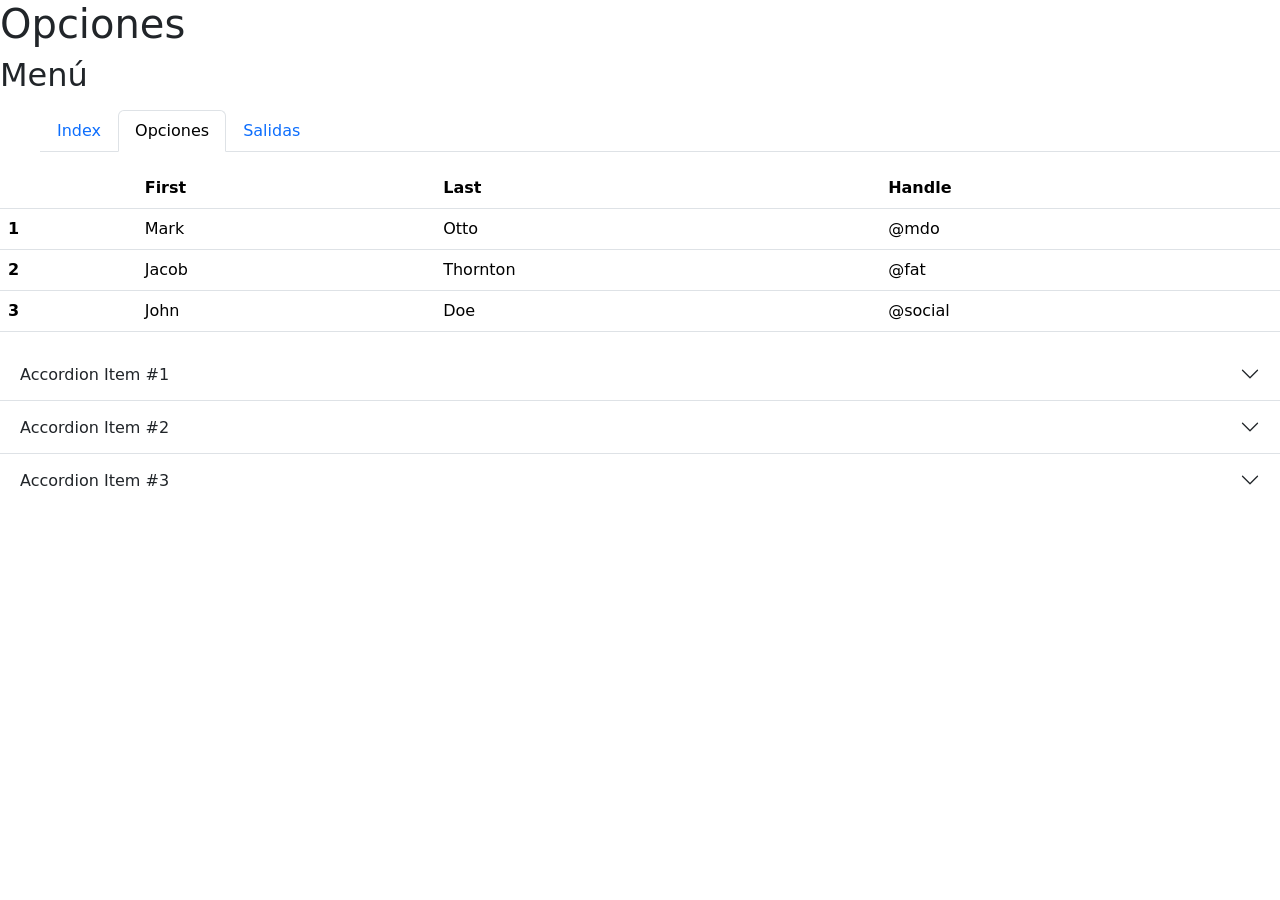
==== opciones.html @ 0b154e25 "Añadir fotos y acordeón añadí las fotos de las tarjetas y añadí el acordeon" ====
<!DOCTYPE html>
<html lang="es">
    <head>
        <meta charset="utf-8">
        <meta name="viewport" content="width=device-width, initial-scale=1">
        <title>Universidades</title>
        <link rel="stylesheet" href="AL CSS">
        <link href="https://cdn.jsdelivr.net/npm/bootstrap@5.3.8/dist/css/bootstrap.min.css" rel="stylesheet" integrity="sha384-sRIl4kxILFvY47J16cr9ZwB07vP4J8+LH7qKQnuqkuIAvNWLzeN8tE5YBujZqJLB" crossorigin="anonymous">
    </head>
    <body>
        <h1>Opciones</h1>
        <h2>Menú</h2>
        <menu clase="" class="">
            <ul class="nav nav-tabs">
                <li class="nav-item"><a class="nav-link" href="./index.html">Index</a></li>
                <li class="nav-item"><a class="nav-link active" href="./opciones.html">Opciones</a></li>
                <li class="nav-item"><a class="nav-link" href="./salidas.html">Salidas</a></li>
            </ul>
        </menu>
        <table class="table">
            <thead>
              <tr>
                <th scope="col"></th>
                <th scope="col">First</th>
                <th scope="col">Last</th>
                <th scope="col">Handle</th>
              </tr>
            </thead>
            <tbody>
              <tr>
                <th scope="row">1</th>
                <td>Mark</td>
                <td>Otto</td>
                <td>@mdo</td>
              </tr>
              <tr>
                <th scope="row">2</th>
                <td>Jacob</td>
                <td>Thornton</td>
                <td>@fat</td>
              </tr>
              <tr>
                <th scope="row">3</th>
                <td>John</td>
                <td>Doe</td>
                <td>@social</td>
              </tr>
            </tbody>
          </table>

          <div class="accordion accordion-flush" id="accordionFlushExample">
            <div class="accordion-item">
              <h2 class="accordion-header">
                <button class="accordion-button collapsed" type="button" data-bs-toggle="collapse" data-bs-target="#flush-collapseOne" aria-expanded="false" aria-controls="flush-collapseOne">
                  Accordion Item #1
                </button>
              </h2>
              <div id="flush-collapseOne" class="accordion-collapse collapse" data-bs-parent="#accordionFlushExample">
                <div class="accordion-body">Placeholder content for this accordion, which is intended to demonstrate the <code>.accordion-flush</code> class. This is the first item’s accordion body.</div>
              </div>
            </div>
            <div class="accordion-item">
              <h2 class="accordion-header">
                <button class="accordion-button collapsed" type="button" data-bs-toggle="collapse" data-bs-target="#flush-collapseTwo" aria-expanded="false" aria-controls="flush-collapseTwo">
                  Accordion Item #2
                </button>
              </h2>
              <div id="flush-collapseTwo" class="accordion-collapse collapse" data-bs-parent="#accordionFlushExample">
                <div class="accordion-body">Placeholder content for this accordion, which is intended to demonstrate the <code>.accordion-flush</code> class. This is the second item’s accordion body. Let’s imagine this being filled with some actual content.</div>
              </div>
            </div>
            <div class="accordion-item">
              <h2 class="accordion-header">
                <button class="accordion-button collapsed" type="button" data-bs-toggle="collapse" data-bs-target="#flush-collapseThree" aria-expanded="false" aria-controls="flush-collapseThree">
                  Accordion Item #3
                </button>
              </h2>
              <div id="flush-collapseThree" class="accordion-collapse collapse" data-bs-parent="#accordionFlushExample">
                <div class="accordion-body">Placeholder content for this accordion, which is intended to demonstrate the <code>.accordion-flush</code> class. This is the third item’s accordion body. Nothing more exciting happening here in terms of content, but just filling up the space to make it look, at least at first glance, a bit more representative of how this would look in a real-world application.</div>
              </div>
            </div>
          </div>


        <script src="https://cdn.jsdelivr.net/npm/bootstrap@5.3.8/dist/js/bootstrap.bundle.min.js" integrity="sha384-FKyoEForCGlyvwx9Hj09JcYn3nv7wiPVlz7YYwJrWVcXK/BmnVDxM+D2scQbITxI" crossorigin="anonymous"></script>
    </body>


</html>
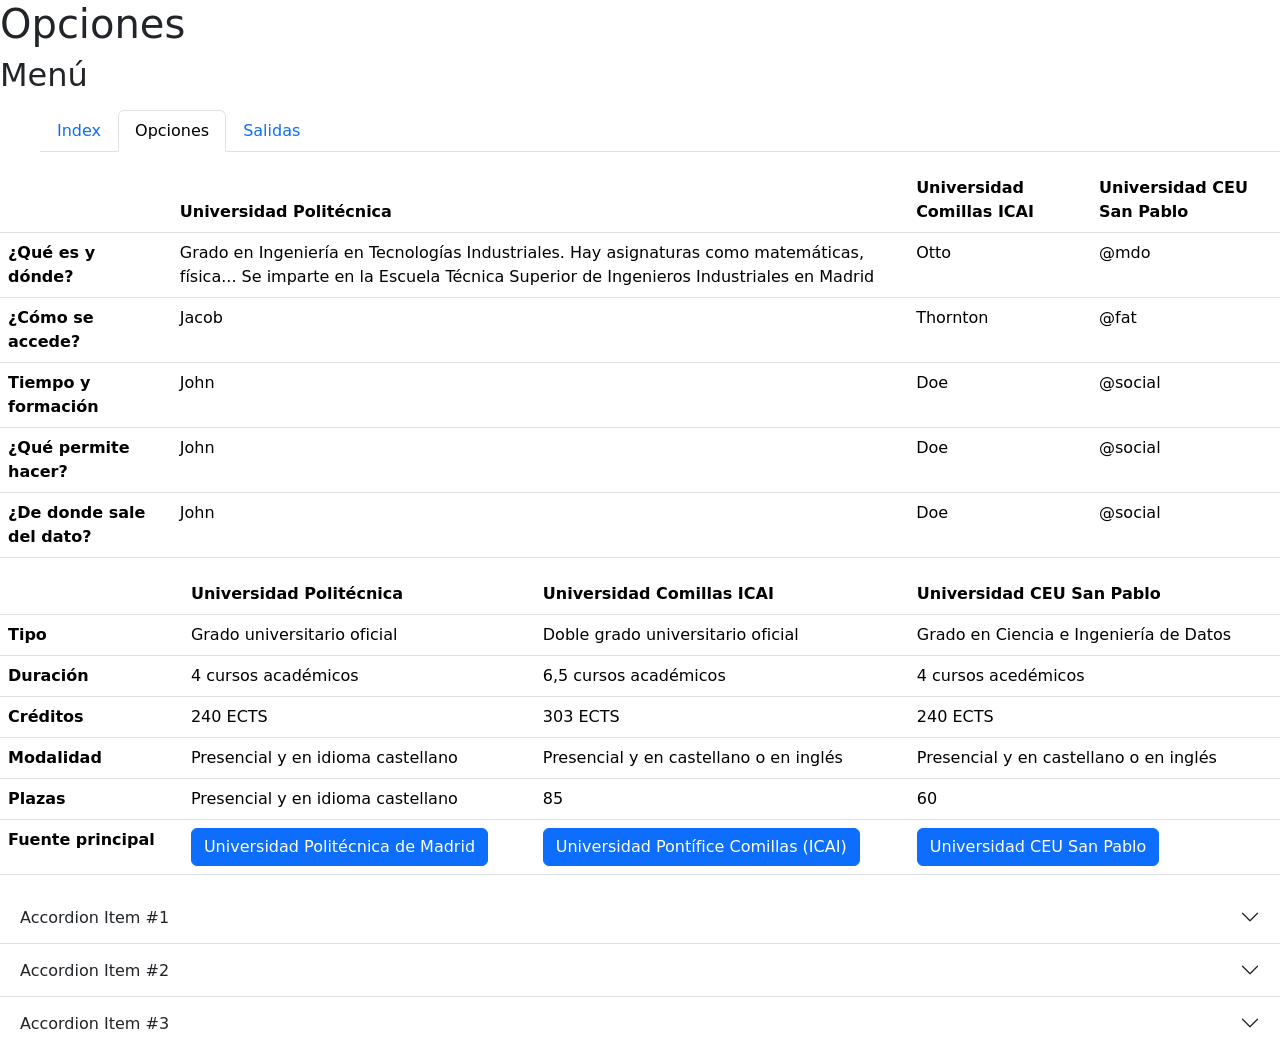
==== commit 9f6b4c20: "Empezar a rellenar la tabla en la página de opciones Añadí información en la tabla." ====
--- a/opciones.html
+++ b/opciones.html
@@ -21,29 +21,90 @@
             <thead>
               <tr>
                 <th scope="col"></th>
-                <th scope="col">First</th>
-                <th scope="col">Last</th>
-                <th scope="col">Handle</th>
+                <th scope="col">Universidad Politécnica</th>
+                <th scope="col">Universidad Comillas ICAI</th>
+                <th scope="col">Universidad CEU San Pablo</th>
               </tr>
             </thead>
             <tbody>
               <tr>
-                <th scope="row">1</th>
-                <td>Mark</td>
+                <th scope="row">¿Qué es y dónde?</th>
+                <td>Grado en Ingeniería en Tecnologías Industriales. Hay asignaturas como matemáticas, física... Se imparte en la Escuela Técnica Superior de Ingenieros Industriales en Madrid</td>
                 <td>Otto</td>
                 <td>@mdo</td>
               </tr>
               <tr>
-                <th scope="row">2</th>
+                <th scope="row">¿Cómo se accede?</th>
                 <td>Jacob</td>
                 <td>Thornton</td>
                 <td>@fat</td>
               </tr>
               <tr>
-                <th scope="row">3</th>
+                <th scope="row">Tiempo y formación</th>
                 <td>John</td>
                 <td>Doe</td>
                 <td>@social</td>
+              </tr>
+              <tr>
+                <th scope="row">¿Qué permite hacer?</th>
+                <td>John</td>
+                <td>Doe</td>
+                <td>@social</td>
+              </tr>
+              <tr>
+                <th scope="row">¿De donde sale del dato?</th>
+                <td>John</td>
+                <td>Doe</td>
+                <td>@social</td>
+              </tr>
+            </tbody>
+          </table>
+
+          <table class="table">
+            <thead>
+              <tr>
+                <th scope="col"></th>
+                <th scope="col">Universidad Politécnica</th>
+                <th scope="col">Universidad Comillas ICAI</th>
+                <th scope="col">Universidad CEU San Pablo</th>
+              </tr>
+            </thead>
+            <tbody>
+              <tr>
+                <th scope="row">Tipo</th>
+                <td>Grado universitario oficial</td>
+                <td>Doble grado universitario oficial</td>
+                <td>Grado en Ciencia e Ingeniería de Datos</td>
+              </tr>
+              <tr>
+                <th scope="row">Duración</th>
+                <td>4 cursos académicos</td>
+                <td>6,5 cursos académicos</td>
+                <td>4 cursos acedémicos</td>
+              </tr>
+              <tr>
+                <th scope="row">Créditos</th>
+                <td>240 ECTS</td>
+                <td>303 ECTS</td>
+                <td>240 ECTS</td>
+              </tr>
+              <tr>
+                <th scope="row">Modalidad</th>
+                <td>Presencial y en idioma castellano</td>
+                <td>Presencial y en castellano o en inglés</td>
+                <td>Presencial y en castellano o en inglés</td>
+              </tr>
+              <tr>
+                <th scope="row">Plazas</th>
+                <td>Presencial y en idioma castellano</td>
+                <td>85</td>
+                <td>60</td>
+              </tr>
+              <tr>
+                <th scope="row">Fuente principal</th>
+                <td><a href="https://www.upm.es/" class="btn btn-primary">Universidad Politécnica de Madrid</a></td>
+                <td><a href="https://www.comillas.edu/icai/" class="btn btn-primary">Universidad Pontífice Comillas (ICAI)</a></td>
+                <td> <a href="https://www.uspceu.com/" class="btn btn-primary">Universidad CEU San Pablo</a></td>
               </tr>
             </tbody>
           </table>
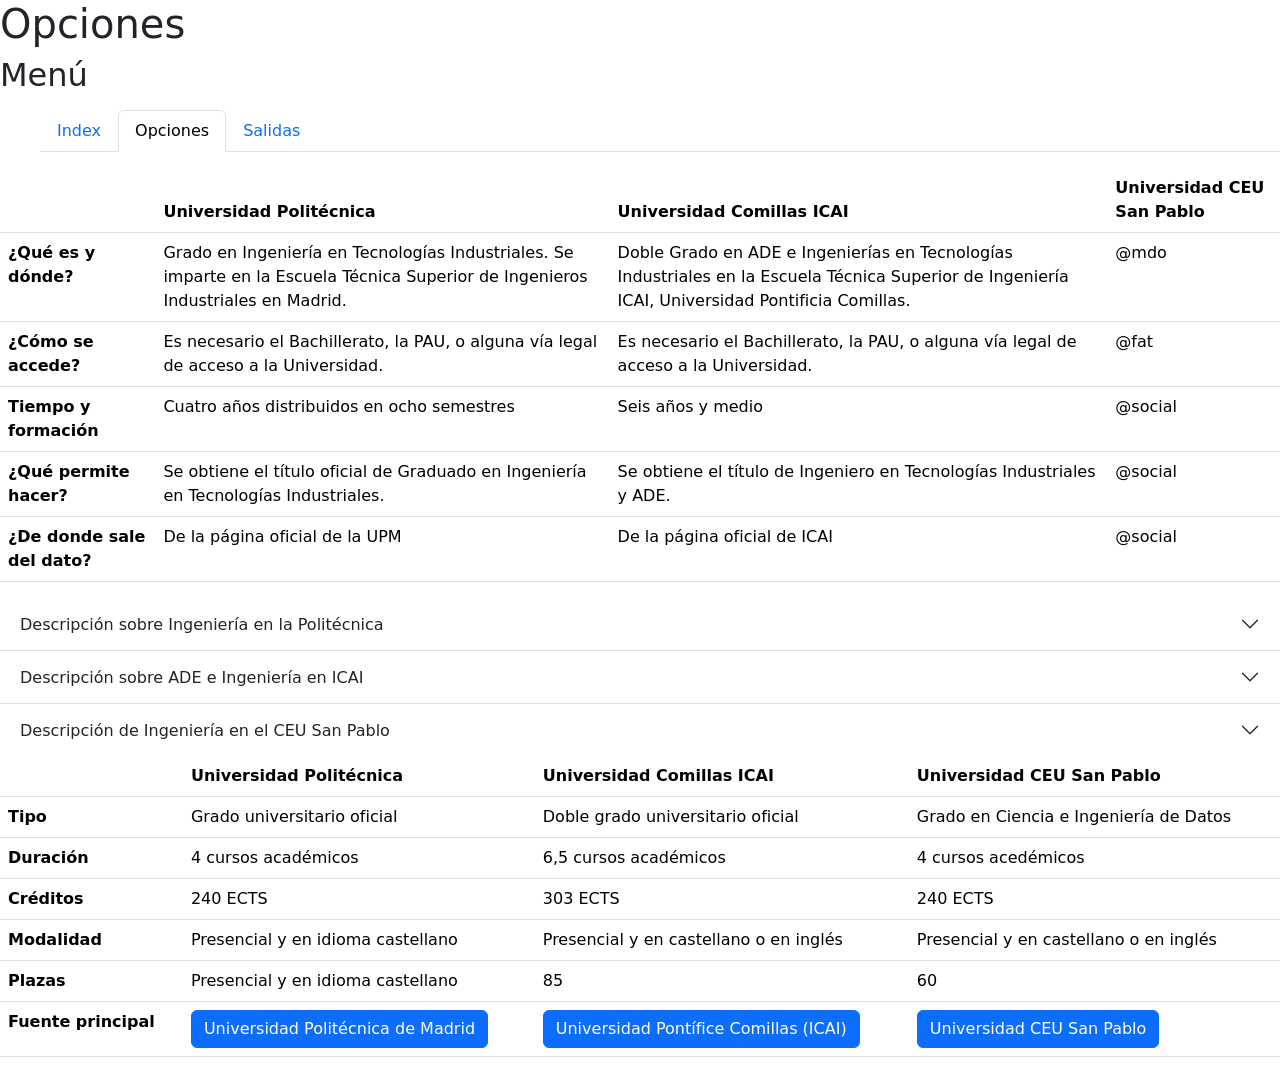
==== commit f46133b9: "Añadir información y modificar los acordeones y las tablas" ====
--- a/opciones.html
+++ b/opciones.html
@@ -29,32 +29,32 @@
             <tbody>
               <tr>
                 <th scope="row">¿Qué es y dónde?</th>
-                <td>Grado en Ingeniería en Tecnologías Industriales. Hay asignaturas como matemáticas, física... Se imparte en la Escuela Técnica Superior de Ingenieros Industriales en Madrid</td>
-                <td>Otto</td>
+                <td>Grado en Ingeniería en Tecnologías Industriales. Se imparte en la Escuela Técnica Superior de Ingenieros Industriales en Madrid. </td>
+                <td>Doble Grado en ADE e Ingenierías en Tecnologías Industriales en la Escuela Técnica Superior de Ingeniería ICAI, Universidad Pontificia Comillas.</td>
                 <td>@mdo</td>
               </tr>
               <tr>
                 <th scope="row">¿Cómo se accede?</th>
-                <td>Jacob</td>
-                <td>Thornton</td>
+                <td>Es necesario el Bachillerato, la PAU, o alguna vía legal de acceso a la Universidad.</td>
+                <td>Es necesario el Bachillerato, la PAU, o alguna vía legal de acceso a la Universidad.</td>
                 <td>@fat</td>
               </tr>
               <tr>
                 <th scope="row">Tiempo y formación</th>
-                <td>John</td>
-                <td>Doe</td>
+                <td>Cuatro años distribuidos en ocho semestres</td>
+                <td>Seis años y medio</td>
                 <td>@social</td>
               </tr>
               <tr>
                 <th scope="row">¿Qué permite hacer?</th>
-                <td>John</td>
-                <td>Doe</td>
+                <td>Se obtiene el título oficial de Graduado en Ingeniería en Tecnologías Industriales.</td>
+                <td>Se obtiene el título de Ingeniero en Tecnologías Industriales y ADE.</td>
                 <td>@social</td>
               </tr>
               <tr>
                 <th scope="row">¿De donde sale del dato?</th>
-                <td>John</td>
-                <td>Doe</td>
+                <td>De la página oficial de la UPM</td>
+                <td>De la página oficial de ICAI</td>
                 <td>@social</td>
               </tr>
             </tbody>
@@ -106,14 +106,12 @@
                 <td><a href="https://www.comillas.edu/icai/" class="btn btn-primary">Universidad Pontífice Comillas (ICAI)</a></td>
                 <td> <a href="https://www.uspceu.com/" class="btn btn-primary">Universidad CEU San Pablo</a></td>
               </tr>
-            </tbody>
-          </table>
-
+                   
           <div class="accordion accordion-flush" id="accordionFlushExample">
             <div class="accordion-item">
               <h2 class="accordion-header">
                 <button class="accordion-button collapsed" type="button" data-bs-toggle="collapse" data-bs-target="#flush-collapseOne" aria-expanded="false" aria-controls="flush-collapseOne">
-                  Accordion Item #1
+                  Descripción sobre Ingeniería en la Politécnica
                 </button>
               </h2>
               <div id="flush-collapseOne" class="accordion-collapse collapse" data-bs-parent="#accordionFlushExample">
@@ -123,7 +121,7 @@
             <div class="accordion-item">
               <h2 class="accordion-header">
                 <button class="accordion-button collapsed" type="button" data-bs-toggle="collapse" data-bs-target="#flush-collapseTwo" aria-expanded="false" aria-controls="flush-collapseTwo">
-                  Accordion Item #2
+                  Descripción sobre ADE e Ingeniería en ICAI
                 </button>
               </h2>
               <div id="flush-collapseTwo" class="accordion-collapse collapse" data-bs-parent="#accordionFlushExample">
@@ -133,7 +131,7 @@
             <div class="accordion-item">
               <h2 class="accordion-header">
                 <button class="accordion-button collapsed" type="button" data-bs-toggle="collapse" data-bs-target="#flush-collapseThree" aria-expanded="false" aria-controls="flush-collapseThree">
-                  Accordion Item #3
+                  Descripción de Ingeniería en el CEU San Pablo
                 </button>
               </h2>
               <div id="flush-collapseThree" class="accordion-collapse collapse" data-bs-parent="#accordionFlushExample">
@@ -143,6 +141,7 @@
           </div>
 
 
+
         <script src="https://cdn.jsdelivr.net/npm/bootstrap@5.3.8/dist/js/bootstrap.bundle.min.js" integrity="sha384-FKyoEForCGlyvwx9Hj09JcYn3nv7wiPVlz7YYwJrWVcXK/BmnVDxM+D2scQbITxI" crossorigin="anonymous"></script>
     </body>
 
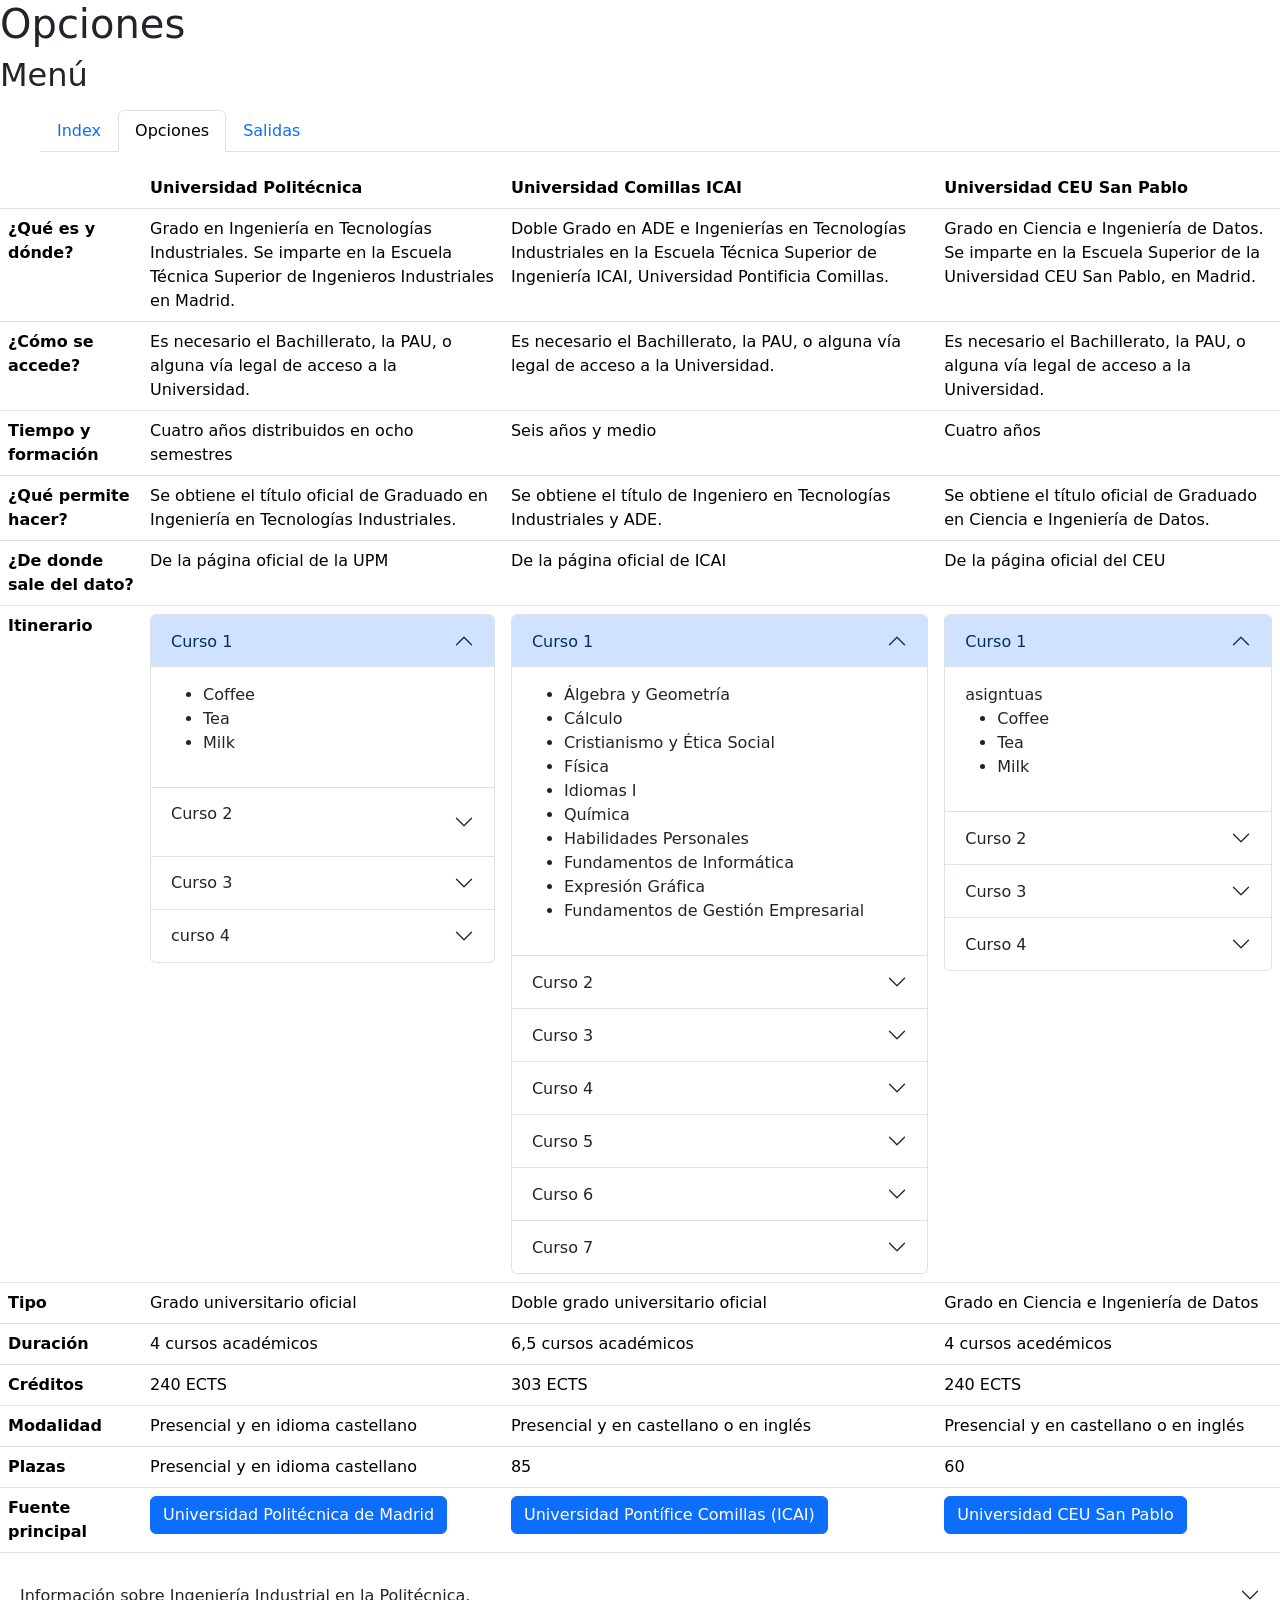
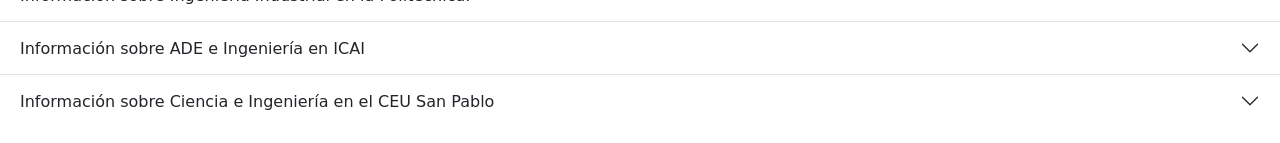
==== commit bf34fb21: "tabla, itinerario, salidas puse todos los elementos de la tabla, además puse los acordeones en las c" ====
--- a/opciones.html
+++ b/opciones.html
@@ -31,45 +31,323 @@
                 <th scope="row">¿Qué es y dónde?</th>
                 <td>Grado en Ingeniería en Tecnologías Industriales. Se imparte en la Escuela Técnica Superior de Ingenieros Industriales en Madrid. </td>
                 <td>Doble Grado en ADE e Ingenierías en Tecnologías Industriales en la Escuela Técnica Superior de Ingeniería ICAI, Universidad Pontificia Comillas.</td>
-                <td>@mdo</td>
+                <td>Grado en Ciencia e Ingeniería de Datos. Se imparte en la Escuela Superior de la Universidad CEU San Pablo, en Madrid.</td>
               </tr>
               <tr>
                 <th scope="row">¿Cómo se accede?</th>
                 <td>Es necesario el Bachillerato, la PAU, o alguna vía legal de acceso a la Universidad.</td>
                 <td>Es necesario el Bachillerato, la PAU, o alguna vía legal de acceso a la Universidad.</td>
-                <td>@fat</td>
+                <td>Es necesario el Bachillerato, la PAU, o alguna vía legal de acceso a la Universidad.</td>
               </tr>
               <tr>
                 <th scope="row">Tiempo y formación</th>
                 <td>Cuatro años distribuidos en ocho semestres</td>
                 <td>Seis años y medio</td>
-                <td>@social</td>
+                <td>Cuatro años</td>
               </tr>
               <tr>
                 <th scope="row">¿Qué permite hacer?</th>
                 <td>Se obtiene el título oficial de Graduado en Ingeniería en Tecnologías Industriales.</td>
                 <td>Se obtiene el título de Ingeniero en Tecnologías Industriales y ADE.</td>
-                <td>@social</td>
+                <td>Se obtiene el título oficial de Graduado en Ciencia e Ingeniería de Datos.</td>
               </tr>
               <tr>
                 <th scope="row">¿De donde sale del dato?</th>
                 <td>De la página oficial de la UPM</td>
                 <td>De la página oficial de ICAI</td>
-                <td>@social</td>
-              </tr>
-            </tbody>
-          </table>
-
-          <table class="table">
-            <thead>
-              <tr>
-                <th scope="col"></th>
-                <th scope="col">Universidad Politécnica</th>
-                <th scope="col">Universidad Comillas ICAI</th>
-                <th scope="col">Universidad CEU San Pablo</th>
-              </tr>
-            </thead>
-            <tbody>
+                <td>De la página oficial del CEU</td>
+              </tr>
+              <tr>
+                <th scope="row">Itinerario</th>
+                <td><div class="accordion" id="accordionExample">
+                  <div class="accordion-item">
+                    <h2 class="accordion-header">
+                      <button class="accordion-button" type="button" data-bs-toggle="collapse" data-bs-target="#collapseOne" aria-expanded="true" aria-controls="collapseOne">
+                        Curso 1
+                      </button>
+                    </h2>
+                    <div id="collapseOne" class="accordion-collapse collapse show" data-bs-parent="#accordionExample">
+                      <div class="accordion-body">
+                        <ul>
+                          <li>Coffee</li>
+                          <li>Tea</li>
+                          <li>Milk</li>
+                        </ul>
+                      </div>
+                    </div>
+                  </div>
+                  <div class="accordion-item">
+                    <h2 class="accordion-header">
+                      <button class="accordion-button collapsed" type="button" data-bs-toggle="collapse" data-bs-target="#collapseTwo" aria-expanded="false" aria-controls="collapseTwo">
+                       <p>Curso 2</p>
+                      </button>
+                    </h2>
+                    <div id="collapseTwo" class="accordion-collapse collapse" data-bs-parent="#accordionExample">
+                      <div class="accordion-body">
+                        <ul>
+                          <li>Coffee</li>
+                          <li>Tea</li>
+                          <li>Milk</li>
+                        </ul>  
+                      </div>
+                    </div>
+                  </div>
+                  <div class="accordion-item">
+                    <h2 class="accordion-header">
+                      <button class="accordion-button collapsed" type="button" data-bs-toggle="collapse" data-bs-target="#collapseThree" aria-expanded="false" aria-controls="collapseThree">
+                        Curso 3
+                      </button>
+                    </h2>
+                    <div id="collapseThree" class="accordion-collapse collapse" data-bs-parent="#accordionExample">
+                      <div class="accordion-body">
+                        <ul>
+                          <li>Coffee</li>
+                          <li>Tea</li>
+                          <li>Milk</li>
+                        </ul>  
+                      </div>
+                    </div>
+                  </div>
+                  <div class="accordion-item">
+                    <h2 class="accordion-header">
+                      <button class="accordion-button collapsed" type="button" data-bs-toggle="collapse" data-bs-target="#collapseThree" aria-expanded="false" aria-controls="collapseThree">
+                        curso 4
+                      </button>
+                    </h2>
+                    <div id="collapseThree" class="accordion-collapse collapse" data-bs-parent="#accordionExample">
+                      <div class="accordion-body">
+                        <ul>
+                          <li>Coffee</li>
+                          <li>Tea</li>
+                          <li>Milk</li>
+                        </ul>  
+                      </div>
+                    </div>
+                  </div>
+                </div>
+              </td>
+                <td><div class="accordion" id="accordionExample">
+                  <div class="accordion-item">
+                    <h2 class="accordion-header">
+                      <button class="accordion-button" type="button" data-bs-toggle="collapse" data-bs-target="#collapseOne" aria-expanded="true" aria-controls="collapseOne">
+                        Curso 1
+                      </button>
+                    </h2>
+                    <div id="collapseOne" class="accordion-collapse collapse show" data-bs-parent="#accordionExample">
+                      <div class="accordion-body">
+                        <ul>
+                          <li>Álgebra y Geometría</li>
+                          <li>Cálculo</li>
+                          <li>Cristianismo y Ética Social</li>
+                          <li>Física</li>
+                          <li>Idiomas I</li>
+                          <li>Química</li>
+                          <li>Habilidades Personales</li>
+                          <li>Fundamentos de Informática</li>
+                          <li>Expresión Gráfica</li>
+                          <li>Fundamentos de Gestión Empresarial</li>
+                        </ul> 
+                      </div>
+                    </div>
+                  </div>
+                  <div class="accordion-item">
+                    <h2 class="accordion-header">
+                      <button class="accordion-button collapsed" type="button" data-bs-toggle="collapse" data-bs-target="#collapseTwo" aria-expanded="false" aria-controls="collapseTwo">
+                        Curso 2
+                      </button>
+                    </h2>
+                    <div id="collapseTwo" class="accordion-collapse collapse" data-bs-parent="#accordionExample">
+                      <div class="accordion-body">
+                        <ul>
+                          <li>Electrotécnica</li>
+                          <li>Idiomas II</li>
+                          <li>Mecánica</li>
+                          <li>Ingeniería y Comunicación</li>
+                          <li>Ciencia de Materiales</li>
+                          <li>Ecuaciones Diferenciales</li>
+                          <li>Marco jurídico de la Empresa</li>
+                          <li>Termodinámica</li>
+                          <li>Análisis de Datos y Visualización</li>
+                          <li>Campos electromagnéticos</li>
+                          <li>Electrónica</li>
+                          <li>Mecánica de Fluidos</li>
+                        </ul>
+                      </div>
+                    </div>
+                  </div>
+                  <div class="accordion-item">
+                    <h2 class="accordion-header">
+                      <button class="accordion-button collapsed" type="button" data-bs-toggle="collapse" data-bs-target="#collapseThree" aria-expanded="false" aria-controls="collapseThree">
+                        Curso 3
+                      </button>
+                    </h2>
+                    <div id="collapseThree" class="accordion-collapse collapse" data-bs-parent="#accordionExample">
+                      <div class="accordion-body">
+                        <ul>
+                          <li>Coffee</li>
+                          <li>Tea</li>
+                          <li>Milk</li>
+                          <li>Álgebra y Geometría</li>
+                          <li>Tea</li>
+                          <li>Milk</li>
+                          <li>Álgebra y Geometría</li>
+                          <li>Tea</li>
+                          <li>Milk</li>
+                          <li>Álgebra y Geometría</li>
+                          <li>Tea</li>
+                          <li>Milk</li>
+                          <li>Álgebra y Geometría</li>
+                          <li>Tea</li>
+                        </ul>  
+                      </div>
+                    </div>
+                  </div>
+                  <div class="accordion-item">
+                    <h2 class="accordion-header">
+                      <button class="accordion-button collapsed" type="button" data-bs-toggle="collapse" data-bs-target="#collapseThree" aria-expanded="false" aria-controls="collapseThree">
+                        Curso 4
+                      </button>
+                    </h2>
+                    <div id="collapseThree" class="accordion-collapse collapse" data-bs-parent="#accordionExample">
+                      <div class="accordion-body">
+                        <ul>
+                          <li>Coffee</li>
+                          <li>Tea</li>
+                          <li>Milk</li>
+                          <li>Álgebra y Geometría</li>
+                          <li>Tea</li>
+                          <li>Milk</li>
+                          <li>Álgebra y Geometría</li>
+                          <li>Tea</li>
+                          <li>Milk</li>
+                          <li>Álgebra y Geometría</li>
+                          <li>Tea</li>
+                          <li>Milk</li>
+                          <li>Álgebra y Geometría</li>
+                          <li>Tea</li>
+                          <li>Milk</li>
+                          <li>Álgebra y Geometría</li>
+                        </ul>
+                       </div>
+                    </div>
+                  </div>
+                  <div class="accordion-item">
+                    <h2 class="accordion-header">
+                      <button class="accordion-button collapsed" type="button" data-bs-toggle="collapse" data-bs-target="#collapseThree" aria-expanded="false" aria-controls="collapseThree">
+                        Curso 5
+                      </button>
+                    </h2>
+                    <div id="collapseThree" class="accordion-collapse collapse" data-bs-parent="#accordionExample">
+                      <div class="accordion-body">
+                        <ul>
+                          <li>Coffee</li>
+                          <li>Tea</li>
+                          <li>Milk</li>
+                        </ul>  
+                      </div>
+                    </div>
+                  </div>
+                  <div class="accordion-item">
+                    <h2 class="accordion-header">
+                      <button class="accordion-button collapsed" type="button" data-bs-toggle="collapse" data-bs-target="#collapseThree" aria-expanded="false" aria-controls="collapseThree">
+                        Curso 6
+                      </button>
+                    </h2>
+                    <div id="collapseThree" class="accordion-collapse collapse" data-bs-parent="#accordionExample">
+                      <div class="accordion-body">
+                        <ul>
+                          <li>Coffee</li>
+                          <li>Tea</li>
+                          <li>Milk</li>
+                        </ul>  
+                      </div>
+                    </div>
+                  </div>
+                  <div class="accordion-item">
+                    <h2 class="accordion-header">
+                      <button class="accordion-button collapsed" type="button" data-bs-toggle="collapse" data-bs-target="#collapseThree" aria-expanded="false" aria-controls="collapseThree">
+                        Curso 7
+                      </button>
+                    </h2>
+                    <div id="collapseThree" class="accordion-collapse collapse" data-bs-parent="#accordionExample">
+                      <div class="accordion-body">
+                        <ul>
+                          <li>Coffee</li>
+                          <li>Tea</li>
+                          <li>Milk</li>
+                        </ul>  
+                      </div>
+                    </div>
+                  </div>
+                </div>
+              </td>
+                <td><div class="accordion" id="accordionExample">
+                  <div class="accordion-item">
+                    <h2 class="accordion-header">
+                      <button class="accordion-button" type="button" data-bs-toggle="collapse" data-bs-target="#collapseOne" aria-expanded="true" aria-controls="collapseOne">
+                        Curso 1
+                      </button>
+                    </h2>
+                    <div id="collapseOne" class="accordion-collapse collapse show" data-bs-parent="#accordionExample">
+                      <div class="accordion-body">
+                      asigntuas<ul>
+                        <li>Coffee</li>
+                        <li>Tea</li>
+                        <li>Milk</li>
+                      </ul>  
+                      </div>
+                    </div>
+                  </div>
+                  <div class="accordion-item">
+                    <h2 class="accordion-header">
+                      <button class="accordion-button collapsed" type="button" data-bs-toggle="collapse" data-bs-target="#collapseTwo" aria-expanded="false" aria-controls="collapseTwo">
+                       Curso 2
+                      </button>
+                    </h2>
+                    <div id="collapseTwo" class="accordion-collapse collapse" data-bs-parent="#accordionExample">
+                      <div class="accordion-body">
+                        <ul>
+                          <li>Coffee</li>
+                          <li>Tea</li>
+                          <li>Milk</li>
+                        </ul>
+                      </div>
+                    </div>
+                  </div>
+                  <div class="accordion-item">
+                    <h2 class="accordion-header">
+                      <button class="accordion-button collapsed" type="button" data-bs-toggle="collapse" data-bs-target="#collapseThree" aria-expanded="false" aria-controls="collapseThree">
+                       Curso 3
+                      </button>
+                    </h2>
+                    <div id="collapseThree" class="accordion-collapse collapse" data-bs-parent="#accordionExample">
+                      <div class="accordion-body">
+                        <ul>
+                          <li>Coffee</li>
+                          <li>Tea</li>
+                          <li>Milk</li>
+                        </ul> 
+                      </div>
+                    </div>
+                  </div>
+                  <div class="accordion-item">
+                    <h2 class="accordion-header">
+                      <button class="accordion-button collapsed" type="button" data-bs-toggle="collapse" data-bs-target="#collapseThree" aria-expanded="false" aria-controls="collapseThree">
+                        Curso 4
+                      </button>
+                    </h2>
+                    <div id="collapseThree" class="accordion-collapse collapse" data-bs-parent="#accordionExample">
+                      <div class="accordion-body">
+                        <ul>
+                          <li>Coffee</li>
+                          <li>Tea</li>
+                          <li>Milk</li>
+                        </ul> 
+                      </div>
+                    </div>
+                  </div>
+              </td>
+              </tr>
               <tr>
                 <th scope="row">Tipo</th>
                 <td>Grado universitario oficial</td>
@@ -106,36 +384,42 @@
                 <td><a href="https://www.comillas.edu/icai/" class="btn btn-primary">Universidad Pontífice Comillas (ICAI)</a></td>
                 <td> <a href="https://www.uspceu.com/" class="btn btn-primary">Universidad CEU San Pablo</a></td>
               </tr>
+            </tbody>
+          </table>
+
+          <table class="table">
+            <thead>
+              
                    
           <div class="accordion accordion-flush" id="accordionFlushExample">
             <div class="accordion-item">
               <h2 class="accordion-header">
                 <button class="accordion-button collapsed" type="button" data-bs-toggle="collapse" data-bs-target="#flush-collapseOne" aria-expanded="false" aria-controls="flush-collapseOne">
-                  Descripción sobre Ingeniería en la Politécnica
+                  Información sobre Ingeniería Industrial en la Politécnica.
                 </button>
               </h2>
               <div id="flush-collapseOne" class="accordion-collapse collapse" data-bs-parent="#accordionFlushExample">
-                <div class="accordion-body">Placeholder content for this accordion, which is intended to demonstrate the <code>.accordion-flush</code> class. This is the first item’s accordion body.</div>
+                <div class="accordion-body">El Grado en Ingeniería en Tecnologías Industriales ofrece formación científica y técnica multidisciplinar que abarca áreas como la mecánica, electricidad, electrónica, química y organización industrial. Prepara a los estudiantes para enfretarse a sus futuros trabajos, y a otras situaciones de su vida cotidiana. La Universidad Politécnica destaca por su orientación técnica, su actividad investigadora y su relación con el mundo empresarial.</div>
               </div>
             </div>
             <div class="accordion-item">
               <h2 class="accordion-header">
                 <button class="accordion-button collapsed" type="button" data-bs-toggle="collapse" data-bs-target="#flush-collapseTwo" aria-expanded="false" aria-controls="flush-collapseTwo">
-                  Descripción sobre ADE e Ingeniería en ICAI
+                  Información sobre ADE e Ingeniería en ICAI
                 </button>
               </h2>
               <div id="flush-collapseTwo" class="accordion-collapse collapse" data-bs-parent="#accordionFlushExample">
-                <div class="accordion-body">Placeholder content for this accordion, which is intended to demonstrate the <code>.accordion-flush</code> class. This is the second item’s accordion body. Let’s imagine this being filled with some actual content.</div>
+                <div class="accordion-body">El Doble Grado en ADE e Ingeniería en Tecnologías Industriales combina formación técnica y científica con conocimientos de gestión y dirección empresarial. Se abordan asignaturas como matemáticas, física, finanzas y márketing, entre otras, lo que prepara profesionales capaces de comprender procesos industriales y el funcionamiento de los negocios. ICAI es una prestigiosa escuela de Ingeniería y destaca por la exigencia formativa y conexión con el mundo empresarial. </div>
               </div>
             </div>
             <div class="accordion-item">
               <h2 class="accordion-header">
                 <button class="accordion-button collapsed" type="button" data-bs-toggle="collapse" data-bs-target="#flush-collapseThree" aria-expanded="false" aria-controls="flush-collapseThree">
-                  Descripción de Ingeniería en el CEU San Pablo
+                  Información sobre Ciencia e Ingeniería en el CEU San Pablo
                 </button>
               </h2>
               <div id="flush-collapseThree" class="accordion-collapse collapse" data-bs-parent="#accordionFlushExample">
-                <div class="accordion-body">Placeholder content for this accordion, which is intended to demonstrate the <code>.accordion-flush</code> class. This is the third item’s accordion body. Nothing more exciting happening here in terms of content, but just filling up the space to make it look, at least at first glance, a bit more representative of how this would look in a real-world application.</div>
+                <div class="accordion-body">El Grado en Ciencia e Ingeniería de Datos está orientado al análisis, tratamiento e interpretación de grandes cantidades de información para resolver problemas complejos. Combina conocimientos de matemáticas, estadística, programción e IA. Ofrece dos itinerarios de especialización: Bioinformática y Sistemas de Información Empresarial. El CEU es una insititución privada con una amplia trayectoria educativa, que comnina conocimientos teóricos con una orientación práctica y profesional.</div>
               </div>
             </div>
           </div>
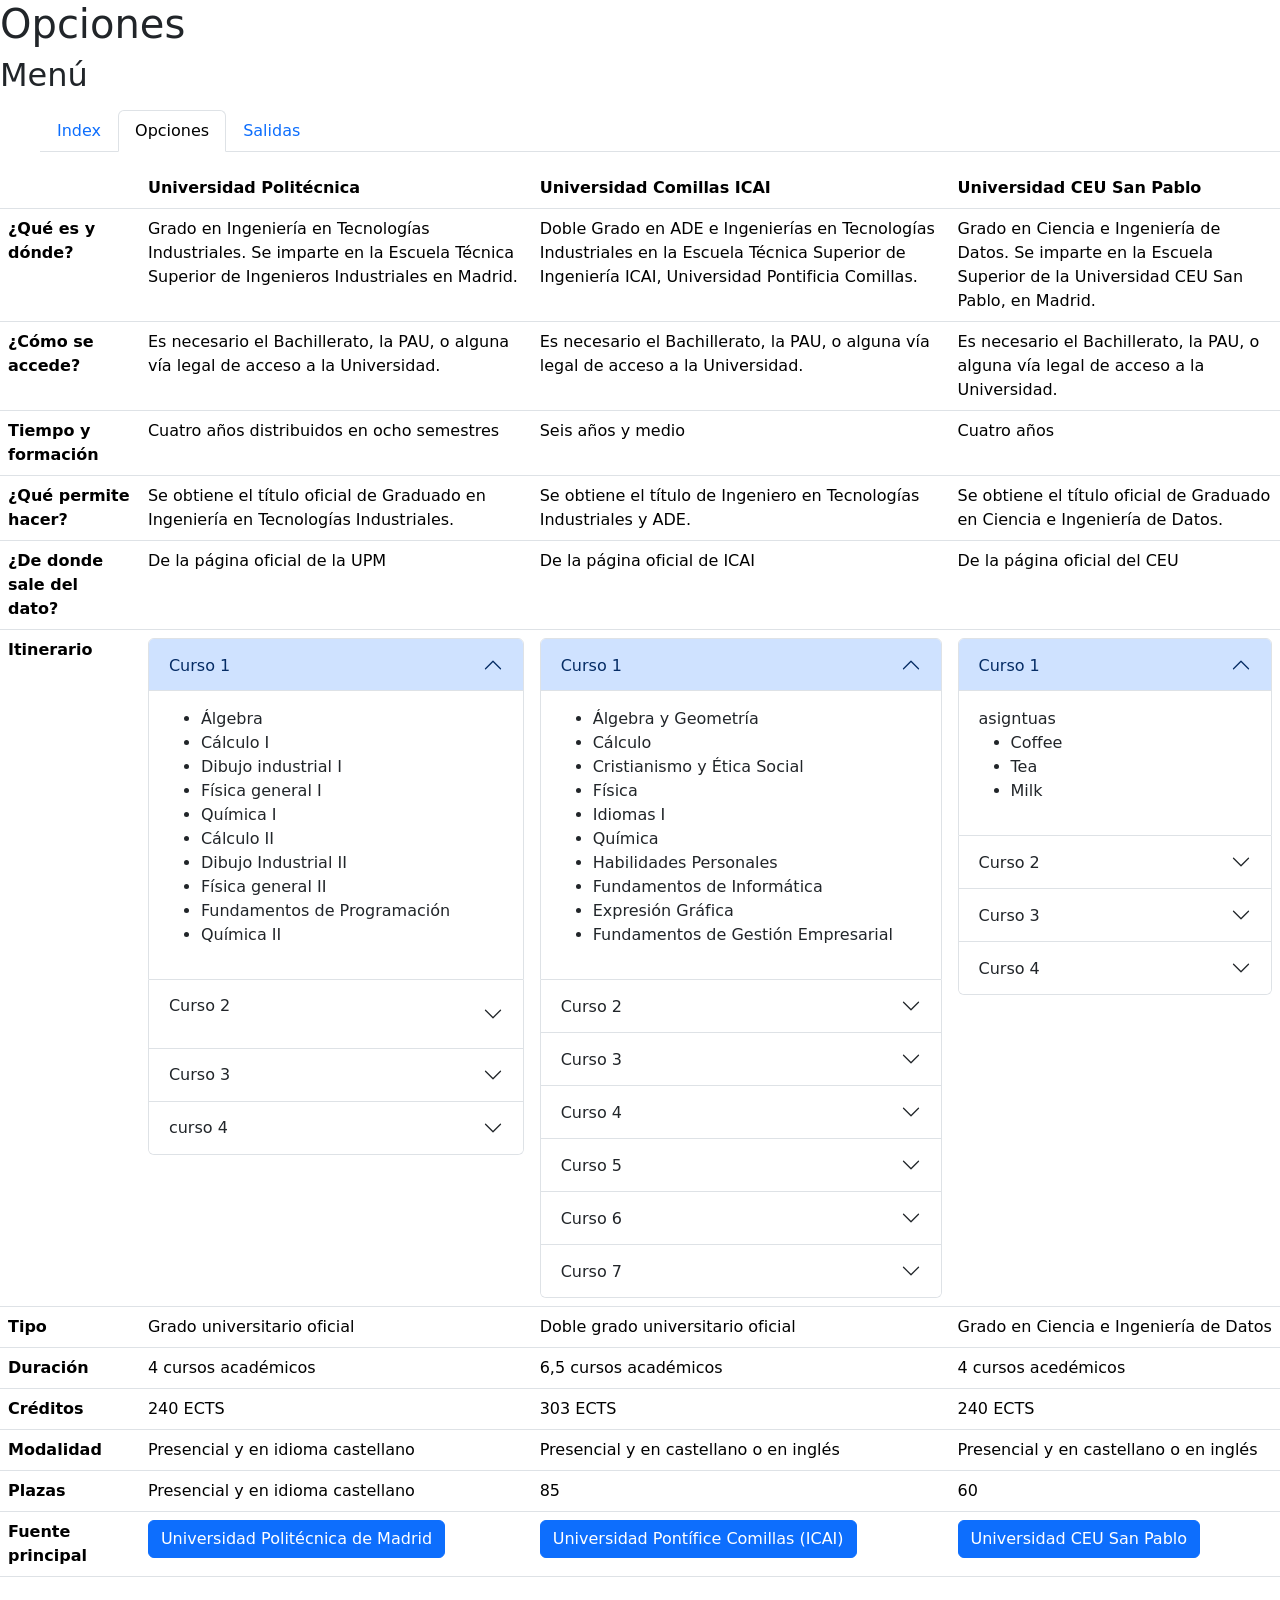
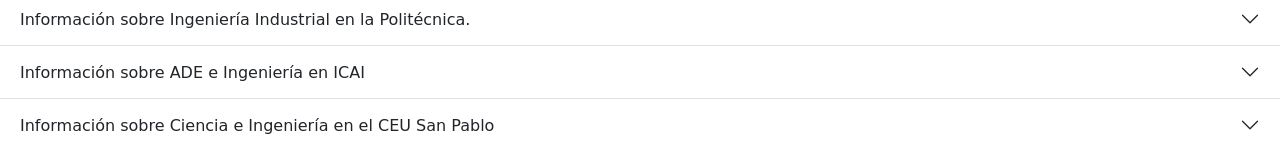
==== commit c343ce3e: "Update opciones.html" ====
--- a/opciones.html
+++ b/opciones.html
@@ -69,9 +69,17 @@
                     <div id="collapseOne" class="accordion-collapse collapse show" data-bs-parent="#accordionExample">
                       <div class="accordion-body">
                         <ul>
-                          <li>Coffee</li>
-                          <li>Tea</li>
-                          <li>Milk</li>
+                          <li>Álgebra</li>
+                          <li>Cálculo I </li>
+                          <li>Dibujo industrial I </li>
+                          <li>Física general I</li>
+                          <li>Química I </li>
+                          <li>Cálculo II </li>
+                          <li>Dibujo Industrial II </li>
+                          <li>Física general II</li>
+                          <li>Fundamentos de Programación</li>
+                          <li>Química II</li>
+
                         </ul>
                       </div>
                     </div>
@@ -85,9 +93,21 @@
                     <div id="collapseTwo" class="accordion-collapse collapse" data-bs-parent="#accordionExample">
                       <div class="accordion-body">
                         <ul>
-                          <li>Coffee</li>
-                          <li>Tea</li>
-                          <li>Milk</li>
+                          <li>Ecuaciones Diferenciales</li>
+                          <li>Electrotecnia</li>
+                          <li>Estadística</li>
+                          <li>Ingeniería del Medio Ambiente</li>
+                          <li>Mecánica</li>
+                          <li>Termodinámica I</li>
+                          <li>Ampliación de Cálculo</li>
+                          <li>Dinámica de sistemas</li>
+                          <li>Diseño de experimentos y modelos de regresión</li>
+                          <li>Electromagnetismo</li>
+                          <li>La Empresa y su Entorno</li>
+                          <li>Máquinas Eléctricas</li>
+                          <li>Termodinámica II</li>
+
+                          
                         </ul>  
                       </div>
                     </div>
@@ -101,9 +121,20 @@
                     <div id="collapseThree" class="accordion-collapse collapse" data-bs-parent="#accordionExample">
                       <div class="accordion-body">
                         <ul>
-                          <li>Coffee</li>
-                          <li>Tea</li>
-                          <li>Milk</li>
+                          <li>Estructura y Propiedades de Materiales no Metálicos</li>
+                          <li>Fundamentos de Automática</li>
+                          <li>FUndamentos de Electrónica</li>
+                          <li>Mecánica de Fluidos I</li>
+                          <li>Organización de sistemas productivos</li>
+                          <li>Resistencia de materiales</li>
+                          <li>Transferencia de calor</li>
+                          <li>Ampliación de Resistencia de Materiales</li>
+                          <li>Ciencias de Materiales Metálicos</li>
+                          <li>Fabricación</li>
+                          <li>Mecánica de fluidos II</li>
+                          <li>Teoría de Máquinas y Mecanismos</li>
+                          <li>Asignaturas de especialidad.</li>
+
                         </ul>  
                       </div>
                     </div>
@@ -117,9 +148,12 @@
                     <div id="collapseThree" class="accordion-collapse collapse" data-bs-parent="#accordionExample">
                       <div class="accordion-body">
                         <ul>
-                          <li>Coffee</li>
-                          <li>Tea</li>
-                          <li>Milk</li>
+                          <li>Proyectos</li>
+                          <li>Tecnología de Materiales</li>
+                          <li>English for Professional and Academic Communication</li>
+                          <li>Competencias</li>
+                          <li>Asignaturas de especialidad</li>
+                          <li>Trabajo de Fin de Grado</li>
                         </ul>  
                       </div>
                     </div>
@@ -184,20 +218,21 @@
                     <div id="collapseThree" class="accordion-collapse collapse" data-bs-parent="#accordionExample">
                       <div class="accordion-body">
                         <ul>
-                          <li>Coffee</li>
-                          <li>Tea</li>
-                          <li>Milk</li>
-                          <li>Álgebra y Geometría</li>
-                          <li>Tea</li>
-                          <li>Milk</li>
-                          <li>Álgebra y Geometría</li>
-                          <li>Tea</li>
-                          <li>Milk</li>
-                          <li>Álgebra y Geometría</li>
-                          <li>Tea</li>
-                          <li>Milk</li>
-                          <li>Álgebra y Geometría</li>
-                          <li>Tea</li>
+                          <li>Pensamiento Crítico</li>
+                          <li>Communication Skills</li>
+                          <li>Estadística I</li>
+                          <li>Introducción a la Contabilidad</li>
+                          <li>Máquinas Eléctricas</li>
+                          <li>Microeconomía</li>
+                          <li>Sistemas Dinámicos</li>
+                          <li>Transmisión de Calor</li>
+                          <li>Contabilidad Financiera</li>
+                          <li>Matemáticas Financieras</li>
+                          <li>Modelos Cuantitativos para la Economía y la Empresa</li>
+                          <li>Regulación Automática</li>
+                          <li>Resistencia de Materiales</li>
+                          <li>Sistemas de Energía Eléctrica</li>
+                          
                         </ul>  
                       </div>
                     </div>
@@ -211,22 +246,23 @@
                     <div id="collapseThree" class="accordion-collapse collapse" data-bs-parent="#accordionExample">
                       <div class="accordion-body">
                         <ul>
-                          <li>Coffee</li>
-                          <li>Tea</li>
-                          <li>Milk</li>
-                          <li>Álgebra y Geometría</li>
-                          <li>Tea</li>
-                          <li>Milk</li>
-                          <li>Álgebra y Geometría</li>
-                          <li>Tea</li>
-                          <li>Milk</li>
-                          <li>Álgebra y Geometría</li>
-                          <li>Tea</li>
-                          <li>Milk</li>
-                          <li>Álgebra y Geometría</li>
-                          <li>Tea</li>
-                          <li>Milk</li>
-                          <li>Álgebra y Geometría</li>
+                          <li>Aprendizaje y Servicio</li>
+                          <li>Habilidades Profesionales</li>
+                          <li>Liderazgo Ignaciano</li>
+                          <li>Técnicas de Comunicación Personal</li>
+                          <li>English for Professional Purposes</li>
+                          <li>Contabilidad de Gestión</li>
+                          <li>Ética</li>
+                          <li>Fundamentos de Marketing</li>
+                          <li>Investigación Operativa</li>
+                          <li>Macroeconomía</li>
+                          <li>Tecnologías de Fabricación y Producción</li>
+                          <li>Comportamiento Organizacional</li>
+                          <li>Ingeniería Medioambiental</li>
+                          <li>Investigación de Mercados</li>
+                          <li>Logística</li>
+                          <li>Trabajo Fin de Grado (GITI)</li>
+                          
                         </ul>
                        </div>
                     </div>
@@ -240,9 +276,19 @@
                     <div id="collapseThree" class="accordion-collapse collapse" data-bs-parent="#accordionExample">
                       <div class="accordion-body">
                         <ul>
-                          <li>Coffee</li>
-                          <li>Tea</li>
-                          <li>Milk</li>
+                          <li>Análisis de Costes y Finanzas</li>
+                          <li>Análisis Económico Internacional</li>
+                          <li>Construcciones Industriales</li>
+                          <li>Diseño, Integración y Verificación de Máquinas</li>
+                          <li>Explotación de los Sistemas de Energía Eléctrica</li>
+                          <li>Sistemas Electrónicos</li>
+                          <li>Automatización Industrial</li>
+                          <li>Capital Riesgo</li>
+                          <li>Finanzas Corporativas</li>
+                          <li>Ingeniería Energética</li>
+                          <li>Ingeniería Química</li>
+                          <li>Instalaciones Industriales</li>
+                          
                         </ul>  
                       </div>
                     </div>
@@ -256,9 +302,19 @@
                     <div id="collapseThree" class="accordion-collapse collapse" data-bs-parent="#accordionExample">
                       <div class="accordion-body">
                         <ul>
-                          <li>Coffee</li>
-                          <li>Tea</li>
-                          <li>Milk</li>
+                          <li>Aprendizaje Automático</li>
+                          <li>Creación, Organización y Dirección de Empresas</li>
+                          <li>Dirección de Proyectos</li>
+                          <li>Emprendimiento e Innovación</li>
+                          <li>Ética y RSC</li>
+                          <li>Liderazgo y Gestión del Cambio</li>
+                          <li>Sistemas de Producción y Fabricación</li>
+                          <li>Dirección de Marketing</li>
+                          <li>Dirección de Recursos Humanos</li>
+                          <li>Economía Política Internacional</li>
+                          <li>Empresa Sostenible y Gobierno Corporativo</li>
+                          <li>Mercados Financieros</li>
+                          
                         </ul>  
                       </div>
                     </div>
@@ -272,9 +328,11 @@
                     <div id="collapseThree" class="accordion-collapse collapse" data-bs-parent="#accordionExample">
                       <div class="accordion-body">
                         <ul>
-                          <li>Coffee</li>
-                          <li>Tea</li>
-                          <li>Milk</li>
+                          <li>Prácticas</li>
+                          <li>Prácticas en Empresa III (ADE)</li>
+                          <li>Trabajo Fin de Grado (ADE)</li>
+                          <li>Trabajo Fin de Máster</li>
+                          
                         </ul>  
                       </div>
                     </div>
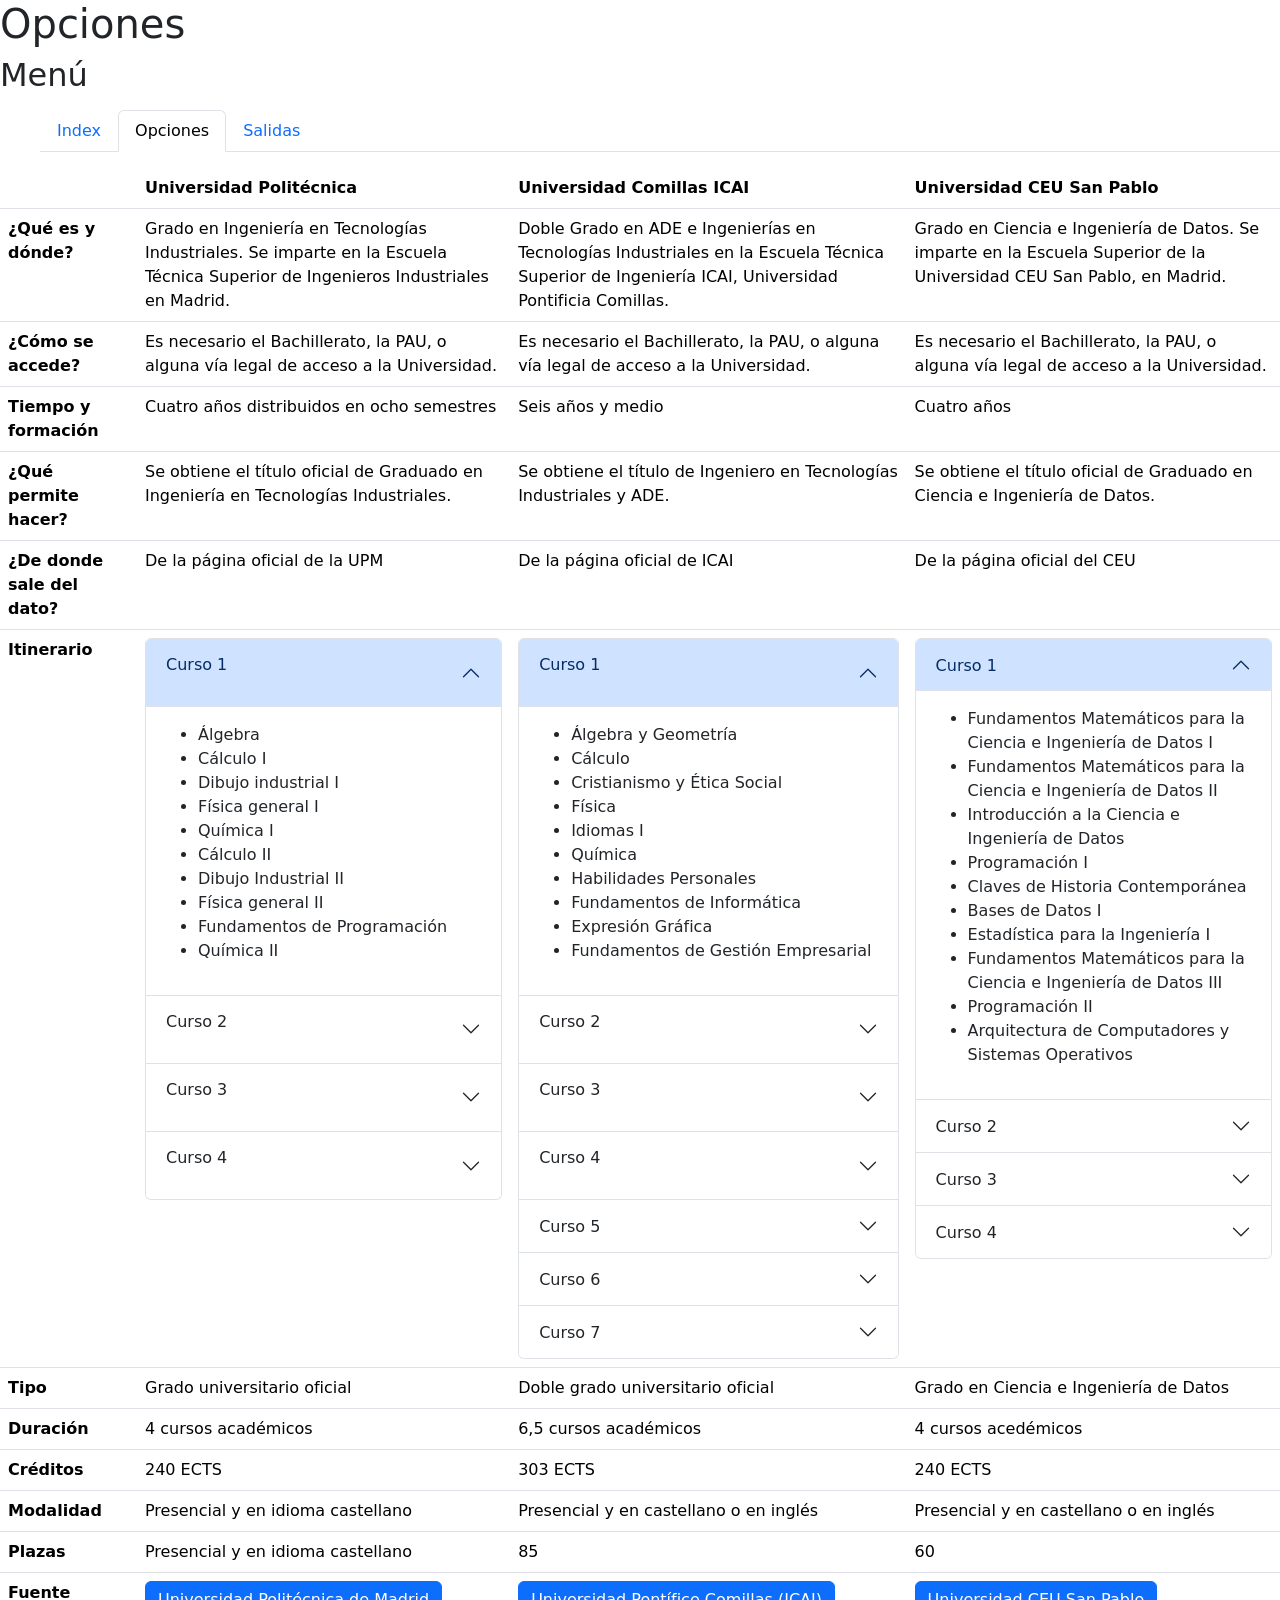
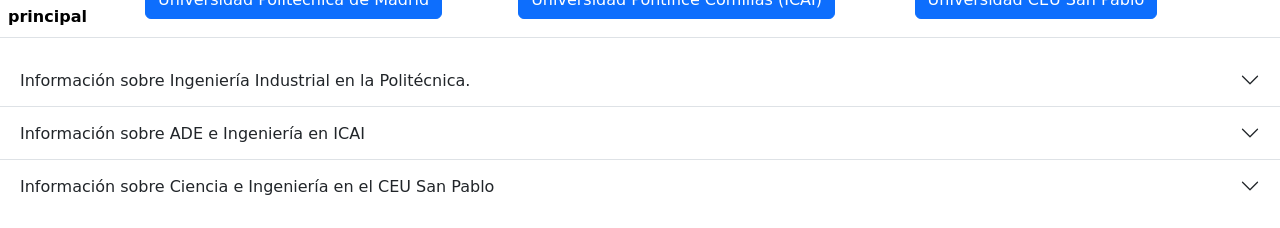
==== commit 60392c8e: "Tablas de itinerario" ====
--- a/opciones.html
+++ b/opciones.html
@@ -63,9 +63,9 @@
                   <div class="accordion-item">
                     <h2 class="accordion-header">
                       <button class="accordion-button" type="button" data-bs-toggle="collapse" data-bs-target="#collapseOne" aria-expanded="true" aria-controls="collapseOne">
-                        Curso 1
-                      </button>
-                    </h2>
+                        <p>Curso 1</p>
+                      </button>
+                      </h2>
                     <div id="collapseOne" class="accordion-collapse collapse show" data-bs-parent="#accordionExample">
                       <div class="accordion-body">
                         <ul>
@@ -79,10 +79,9 @@
                           <li>Física general II</li>
                           <li>Fundamentos de Programación</li>
                           <li>Química II</li>
-
                         </ul>
                       </div>
-                    </div>
+                      </div>
                   </div>
                   <div class="accordion-item">
                     <h2 class="accordion-header">
@@ -106,16 +105,14 @@
                           <li>La Empresa y su Entorno</li>
                           <li>Máquinas Eléctricas</li>
                           <li>Termodinámica II</li>
-
-                          
-                        </ul>  
+                        </ul>
                       </div>
                     </div>
                   </div>
                   <div class="accordion-item">
                     <h2 class="accordion-header">
                       <button class="accordion-button collapsed" type="button" data-bs-toggle="collapse" data-bs-target="#collapseThree" aria-expanded="false" aria-controls="collapseThree">
-                        Curso 3
+                        <p>Curso 3</p>
                       </button>
                     </h2>
                     <div id="collapseThree" class="accordion-collapse collapse" data-bs-parent="#accordionExample">
@@ -141,11 +138,11 @@
                   </div>
                   <div class="accordion-item">
                     <h2 class="accordion-header">
-                      <button class="accordion-button collapsed" type="button" data-bs-toggle="collapse" data-bs-target="#collapseThree" aria-expanded="false" aria-controls="collapseThree">
-                        curso 4
-                      </button>
-                    </h2>
-                    <div id="collapseThree" class="accordion-collapse collapse" data-bs-parent="#accordionExample">
+                      <button class="accordion-button collapsed" type="button" data-bs-toggle="collapse" data-bs-target="#collapseFour" aria-expanded="false" aria-controls="collapseFour">
+                        <p>Curso 4</p>
+                      </button>
+                    </h2>
+                    <div id="collapseFour" class="accordion-collapse collapse" data-bs-parent="#accordionExample">
                       <div class="accordion-body">
                         <ul>
                           <li>Proyectos</li>
@@ -163,11 +160,11 @@
                 <td><div class="accordion" id="accordionExample">
                   <div class="accordion-item">
                     <h2 class="accordion-header">
-                      <button class="accordion-button" type="button" data-bs-toggle="collapse" data-bs-target="#collapseOne" aria-expanded="true" aria-controls="collapseOne">
-                        Curso 1
-                      </button>
-                    </h2>
-                    <div id="collapseOne" class="accordion-collapse collapse show" data-bs-parent="#accordionExample">
+                      <button class="accordion-button" type="button" data-bs-toggle="collapse" data-bs-target="#collapse21" aria-expanded="true" aria-controls="collapse21">
+                        <p>Curso 1</p>
+                      </button>
+                    </h2>
+                    <div id="collapse21" class="accordion-collapse collapse show" data-bs-parent="#accordionExample">
                       <div class="accordion-body">
                         <ul>
                           <li>Álgebra y Geometría</li>
@@ -186,11 +183,11 @@
                   </div>
                   <div class="accordion-item">
                     <h2 class="accordion-header">
-                      <button class="accordion-button collapsed" type="button" data-bs-toggle="collapse" data-bs-target="#collapseTwo" aria-expanded="false" aria-controls="collapseTwo">
-                        Curso 2
-                      </button>
-                    </h2>
-                    <div id="collapseTwo" class="accordion-collapse collapse" data-bs-parent="#accordionExample">
+                      <button class="accordion-button collapsed" type="button" data-bs-toggle="collapse" data-bs-target="#collapse22" aria-expanded="false" aria-controls="collapse22">
+                        <p>Curso 2</p>
+                      </button>
+                    </h2>
+                    <div id="collapse22" class="accordion-collapse collapse" data-bs-parent="#accordionExample">
                       <div class="accordion-body">
                         <ul>
                           <li>Electrotécnica</li>
@@ -211,11 +208,11 @@
                   </div>
                   <div class="accordion-item">
                     <h2 class="accordion-header">
-                      <button class="accordion-button collapsed" type="button" data-bs-toggle="collapse" data-bs-target="#collapseThree" aria-expanded="false" aria-controls="collapseThree">
-                        Curso 3
-                      </button>
-                    </h2>
-                    <div id="collapseThree" class="accordion-collapse collapse" data-bs-parent="#accordionExample">
+                      <button class="accordion-button collapsed" type="button" data-bs-toggle="collapse" data-bs-target="#collapse23" aria-expanded="false" aria-controls="collapse23">
+                        <p>Curso 3</p>
+                      </button>
+                    </h2>
+                    <div id="collapse23" class="accordion-collapse collapse" data-bs-parent="#accordionExample">
                       <div class="accordion-body">
                         <ul>
                           <li>Pensamiento Crítico</li>
@@ -239,11 +236,11 @@
                   </div>
                   <div class="accordion-item">
                     <h2 class="accordion-header">
-                      <button class="accordion-button collapsed" type="button" data-bs-toggle="collapse" data-bs-target="#collapseThree" aria-expanded="false" aria-controls="collapseThree">
-                        Curso 4
-                      </button>
-                    </h2>
-                    <div id="collapseThree" class="accordion-collapse collapse" data-bs-parent="#accordionExample">
+                      <button class="accordion-button collapsed" type="button" data-bs-toggle="collapse" data-bs-target="#collapse24" aria-expanded="false" aria-controls="collapse24">
+                        <p>Curso 4</p>
+                      </button>
+                    </h2>
+                    <div id="collapse24" class="accordion-collapse collapse" data-bs-parent="#accordionExample">
                       <div class="accordion-body">
                         <ul>
                           <li>Aprendizaje y Servicio</li>
@@ -269,11 +266,11 @@
                   </div>
                   <div class="accordion-item">
                     <h2 class="accordion-header">
-                      <button class="accordion-button collapsed" type="button" data-bs-toggle="collapse" data-bs-target="#collapseThree" aria-expanded="false" aria-controls="collapseThree">
+                      <button class="accordion-button collapsed" type="button" data-bs-toggle="collapse" data-bs-target="#collapse25" aria-expanded="false" aria-controls="collapse25">
                         Curso 5
                       </button>
                     </h2>
-                    <div id="collapseThree" class="accordion-collapse collapse" data-bs-parent="#accordionExample">
+                    <div id="collapse25" class="accordion-collapse collapse" data-bs-parent="#accordionExample">
                       <div class="accordion-body">
                         <ul>
                           <li>Análisis de Costes y Finanzas</li>
@@ -295,11 +292,11 @@
                   </div>
                   <div class="accordion-item">
                     <h2 class="accordion-header">
-                      <button class="accordion-button collapsed" type="button" data-bs-toggle="collapse" data-bs-target="#collapseThree" aria-expanded="false" aria-controls="collapseThree">
+                      <button class="accordion-button collapsed" type="button" data-bs-toggle="collapse" data-bs-target="#collapse26" aria-expanded="false" aria-controls="collapse26">
                         Curso 6
                       </button>
                     </h2>
-                    <div id="collapseThree" class="accordion-collapse collapse" data-bs-parent="#accordionExample">
+                    <div id="collapse26" class="accordion-collapse collapse" data-bs-parent="#accordionExample">
                       <div class="accordion-body">
                         <ul>
                           <li>Aprendizaje Automático</li>
@@ -321,11 +318,11 @@
                   </div>
                   <div class="accordion-item">
                     <h2 class="accordion-header">
-                      <button class="accordion-button collapsed" type="button" data-bs-toggle="collapse" data-bs-target="#collapseThree" aria-expanded="false" aria-controls="collapseThree">
+                      <button class="accordion-button collapsed" type="button" data-bs-toggle="collapse" data-bs-target="#collapse27" aria-expanded="false" aria-controls="collapse27">
                         Curso 7
                       </button>
                     </h2>
-                    <div id="collapseThree" class="accordion-collapse collapse" data-bs-parent="#accordionExample">
+                    <div id="collapse27" class="accordion-collapse collapse" data-bs-parent="#accordionExample">
                       <div class="accordion-body">
                         <ul>
                           <li>Prácticas</li>
@@ -342,64 +339,90 @@
                 <td><div class="accordion" id="accordionExample">
                   <div class="accordion-item">
                     <h2 class="accordion-header">
-                      <button class="accordion-button" type="button" data-bs-toggle="collapse" data-bs-target="#collapseOne" aria-expanded="true" aria-controls="collapseOne">
+                      <button class="accordion-button" type="button" data-bs-toggle="collapse" data-bs-target="#collapse31" aria-expanded="true" aria-controls="collapse31">
                         Curso 1
                       </button>
                     </h2>
-                    <div id="collapseOne" class="accordion-collapse collapse show" data-bs-parent="#accordionExample">
-                      <div class="accordion-body">
-                      asigntuas<ul>
-                        <li>Coffee</li>
-                        <li>Tea</li>
-                        <li>Milk</li>
+                    <div id="collapse31" class="accordion-collapse collapse show" data-bs-parent="#accordionExample">
+                      <div class="accordion-body">
+                        <ul>
+                          <li>Fundamentos Matemáticos para la Ciencia e Ingeniería de Datos I</li>
+                          <li>Fundamentos Matemáticos para la Ciencia e Ingeniería de Datos II</li>
+                          <li>Introducción a la Ciencia e Ingeniería de Datos</li>
+                          <li>Programación I</li>
+                          <li>Claves de Historia Contemporánea</li>
+                          <li>Bases de Datos I</li>
+                          <li>Estadística para la Ingeniería I</li>
+                          <li>Fundamentos Matemáticos para la Ciencia e Ingeniería de Datos III</li>
+                          <li>Programación II</li>
+                          <li>Arquitectura de Computadores y Sistemas Operativos</li>
+                          
                       </ul>  
                       </div>
                     </div>
                   </div>
                   <div class="accordion-item">
                     <h2 class="accordion-header">
-                      <button class="accordion-button collapsed" type="button" data-bs-toggle="collapse" data-bs-target="#collapseTwo" aria-expanded="false" aria-controls="collapseTwo">
+                      <button class="accordion-button collapsed" type="button" data-bs-toggle="collapse" data-bs-target="#collapse32" aria-expanded="false" aria-controls="collapse32">
                        Curso 2
                       </button>
                     </h2>
-                    <div id="collapseTwo" class="accordion-collapse collapse" data-bs-parent="#accordionExample">
-                      <div class="accordion-body">
-                        <ul>
-                          <li>Coffee</li>
-                          <li>Tea</li>
-                          <li>Milk</li>
+                    <div id="collapse32" class="accordion-collapse collapse" data-bs-parent="#accordionExample">
+                      <div class="accordion-body">
+                        <ul>
+                          <li>Estadística para la Ingeniería II</li>
+                          <li>Fundamentos Matemáticos para la Ciencia e Ingeniería de Datos IV</li>
+                          <li>Métodos Numéricos en Ciencia e Ingeniería de Datos</li>
+                          <li>Redes de Ordenadores</li>
+                          <li>Sistemas Web I</li>
+                          <li>Aprendizaje Automático I</li>
+                          <li>Empresa y Emprendimiento</li>
+                          <li>Hombre y Mundo Moderno</li>
+                          <li>Infraestructuras y Servicios Cloud</li>
+                          <li>Señales y Sistemas</li>
+
                         </ul>
                       </div>
                     </div>
                   </div>
                   <div class="accordion-item">
                     <h2 class="accordion-header">
-                      <button class="accordion-button collapsed" type="button" data-bs-toggle="collapse" data-bs-target="#collapseThree" aria-expanded="false" aria-controls="collapseThree">
+                      <button class="accordion-button collapsed" type="button" data-bs-toggle="collapse" data-bs-target="#collapse33" aria-expanded="false" aria-controls="collapse33">
                        Curso 3
                       </button>
                     </h2>
-                    <div id="collapseThree" class="accordion-collapse collapse" data-bs-parent="#accordionExample">
-                      <div class="accordion-body">
-                        <ul>
-                          <li>Coffee</li>
-                          <li>Tea</li>
-                          <li>Milk</li>
+                    <div id="collapse33" class="accordion-collapse collapse" data-bs-parent="#accordionExample">
+                      <div class="accordion-body">
+                        <ul>
+                          <li>Optimización y Analítica</li>
+                          <li>Computación Masiva para Big Data</li>
+                          <li>Redes Neuronales y Aprendizaje Profundo</li>
+                          <li>Análisis de Series Temporales</li>
+                          <li>Ingeniería del Software</li>
+                          <li>Robótica</li>
+                          <li>Protección de Datos y Ciberseguridad</li>
+                          <li>Análisis Bayesiano de los Datos</li>
+                          <li>Gestión de Proyectos</li>
+                          <li>Proyectos I en Ciencia e Ingeniería de Datos</li>
+                          
                         </ul> 
                       </div>
                     </div>
                   </div>
                   <div class="accordion-item">
                     <h2 class="accordion-header">
-                      <button class="accordion-button collapsed" type="button" data-bs-toggle="collapse" data-bs-target="#collapseThree" aria-expanded="false" aria-controls="collapseThree">
+                      <button class="accordion-button collapsed" type="button" data-bs-toggle="collapse" data-bs-target="#collapse34" aria-expanded="false" aria-controls="collapse34">
                         Curso 4
                       </button>
                     </h2>
-                    <div id="collapseThree" class="accordion-collapse collapse" data-bs-parent="#accordionExample">
-                      <div class="accordion-body">
-                        <ul>
-                          <li>Coffee</li>
-                          <li>Tea</li>
-                          <li>Milk</li>
+                    <div id="collapse34" class="accordion-collapse collapse" data-bs-parent="#accordionExample">
+                      <div class="accordion-body">
+                        <ul>
+                          <li>Doctrina Social de la Iglesia</li>
+                          <li>Aprendizaje Automático II</li>
+                          <li>Prácticas Académicas Externas</li>
+                          <li>Trabajo Fin de Grado</li>
+                          
                         </ul> 
                       </div>
                     </div>
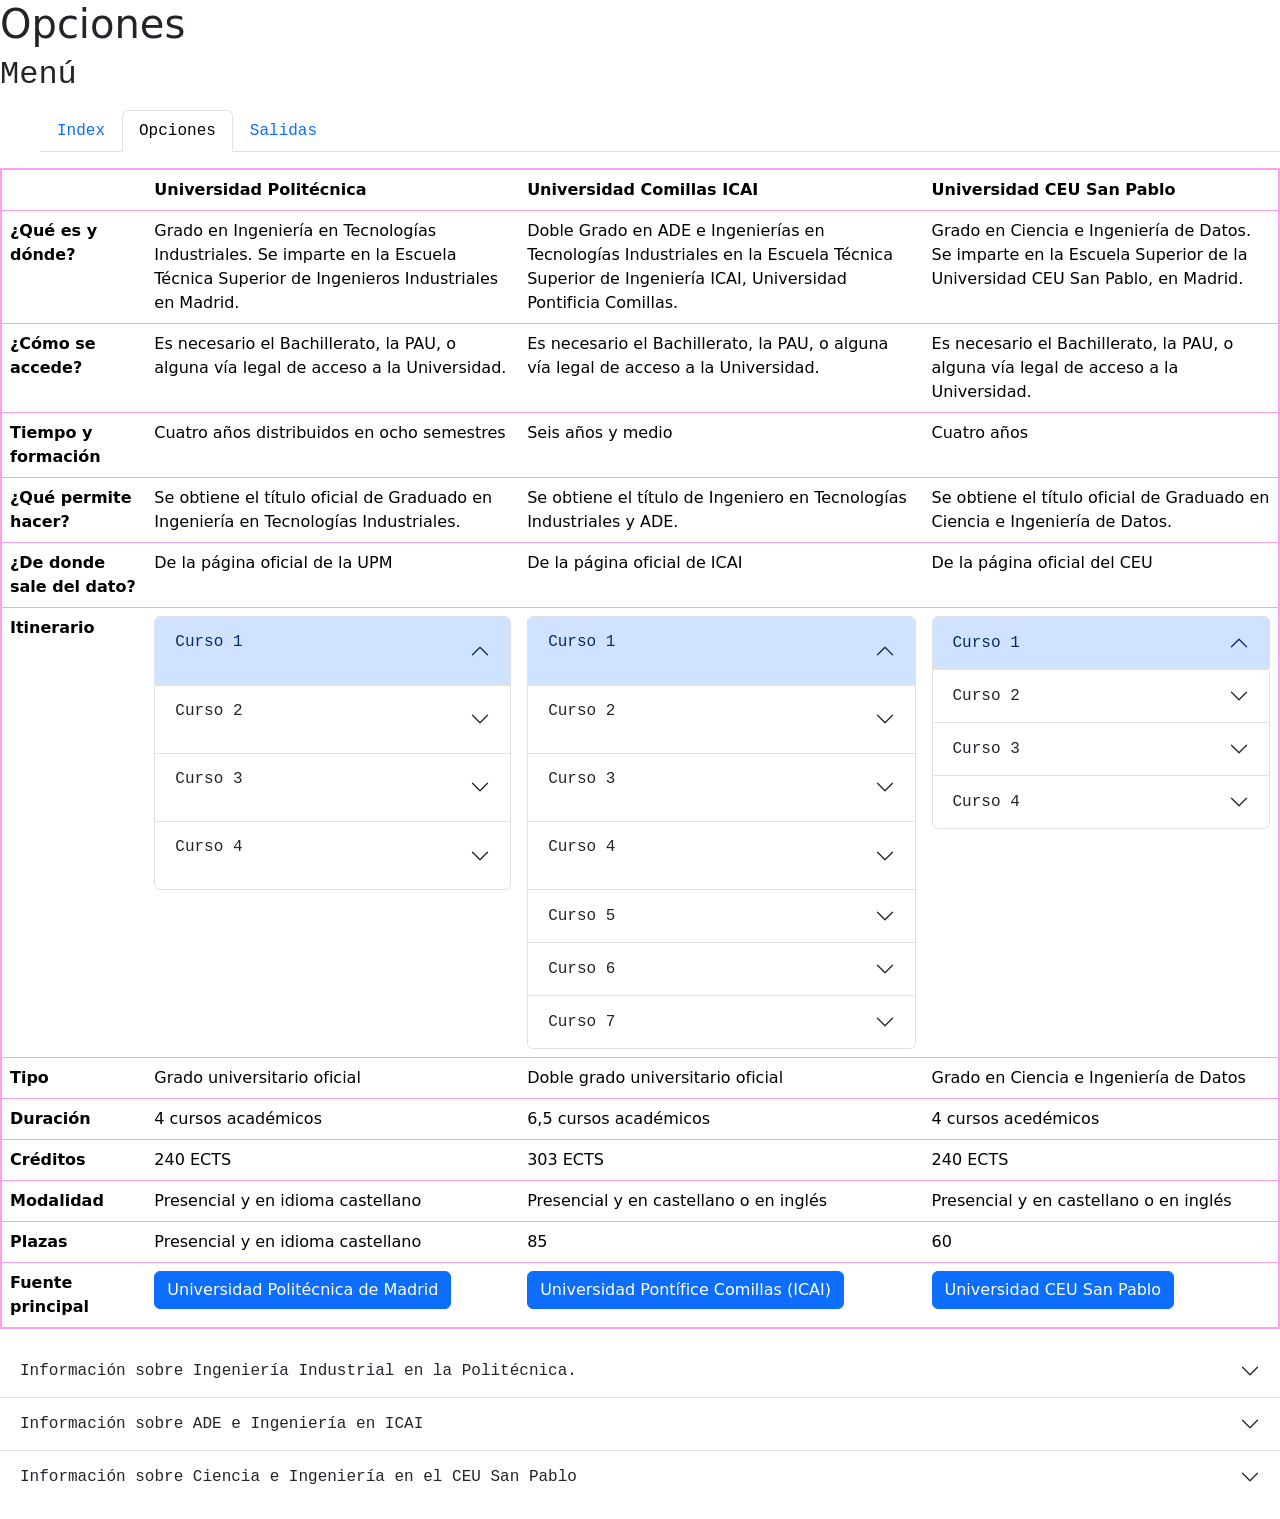
==== commit b01fdf33: "finalizar informacion acabé de poner toda la información y empecé a decorar" ====
--- a/opciones.html
+++ b/opciones.html
@@ -4,9 +4,9 @@
         <meta charset="utf-8">
         <meta name="viewport" content="width=device-width, initial-scale=1">
         <title>Universidades</title>
-        <link rel="stylesheet" href="AL CSS">
         <link href="https://cdn.jsdelivr.net/npm/bootstrap@5.3.8/dist/css/bootstrap.min.css" rel="stylesheet" integrity="sha384-sRIl4kxILFvY47J16cr9ZwB07vP4J8+LH7qKQnuqkuIAvNWLzeN8tE5YBujZqJLB" crossorigin="anonymous">
-    </head>
+        <link rel="stylesheet" href="./css/tic2-practica1.css">
+      </head>
     <body>
         <h1>Opciones</h1>
         <h2>Menú</h2>
@@ -66,7 +66,7 @@
                         <p>Curso 1</p>
                       </button>
                       </h2>
-                    <div id="collapseOne" class="accordion-collapse collapse show" data-bs-parent="#accordionExample">
+                    <div id="collapseOne" class="accordion-collapse collapse" data-bs-parent="#accordionExample">
                       <div class="accordion-body">
                         <ul>
                           <li>Álgebra</li>
@@ -164,7 +164,7 @@
                         <p>Curso 1</p>
                       </button>
                     </h2>
-                    <div id="collapse21" class="accordion-collapse collapse show" data-bs-parent="#accordionExample">
+                    <div id="collapse21" class="accordion-collapse collapse" data-bs-parent="#accordionExample">
                       <div class="accordion-body">
                         <ul>
                           <li>Álgebra y Geometría</li>
@@ -343,7 +343,7 @@
                         Curso 1
                       </button>
                     </h2>
-                    <div id="collapse31" class="accordion-collapse collapse show" data-bs-parent="#accordionExample">
+                    <div id="collapse31" class="accordion-collapse collapse" data-bs-parent="#accordionExample">
                       <div class="accordion-body">
                         <ul>
                           <li>Fundamentos Matemáticos para la Ciencia e Ingeniería de Datos I</li>
--- a/css/tic2-practica1.css
+++ b/css/tic2-practica1.css
@@ -0,0 +1,21 @@
+.h1, h2, h3, h4 {
+    font-family: "Courier New", monospace;
+  }
+.div, ul, li {
+    font-family: "Lucida Console", "Courier New", monospace;
+  }
+
+  .monospace {
+    font-family: monospace;
+  font-size: 20px;
+  }
+
+  .titulo {
+    color: rgb(168, 8, 134);
+  text-align: left
+  }
+
+  .table {
+    border: 2px solid #ffa0ea;
+    padding: 1rem;
+  }
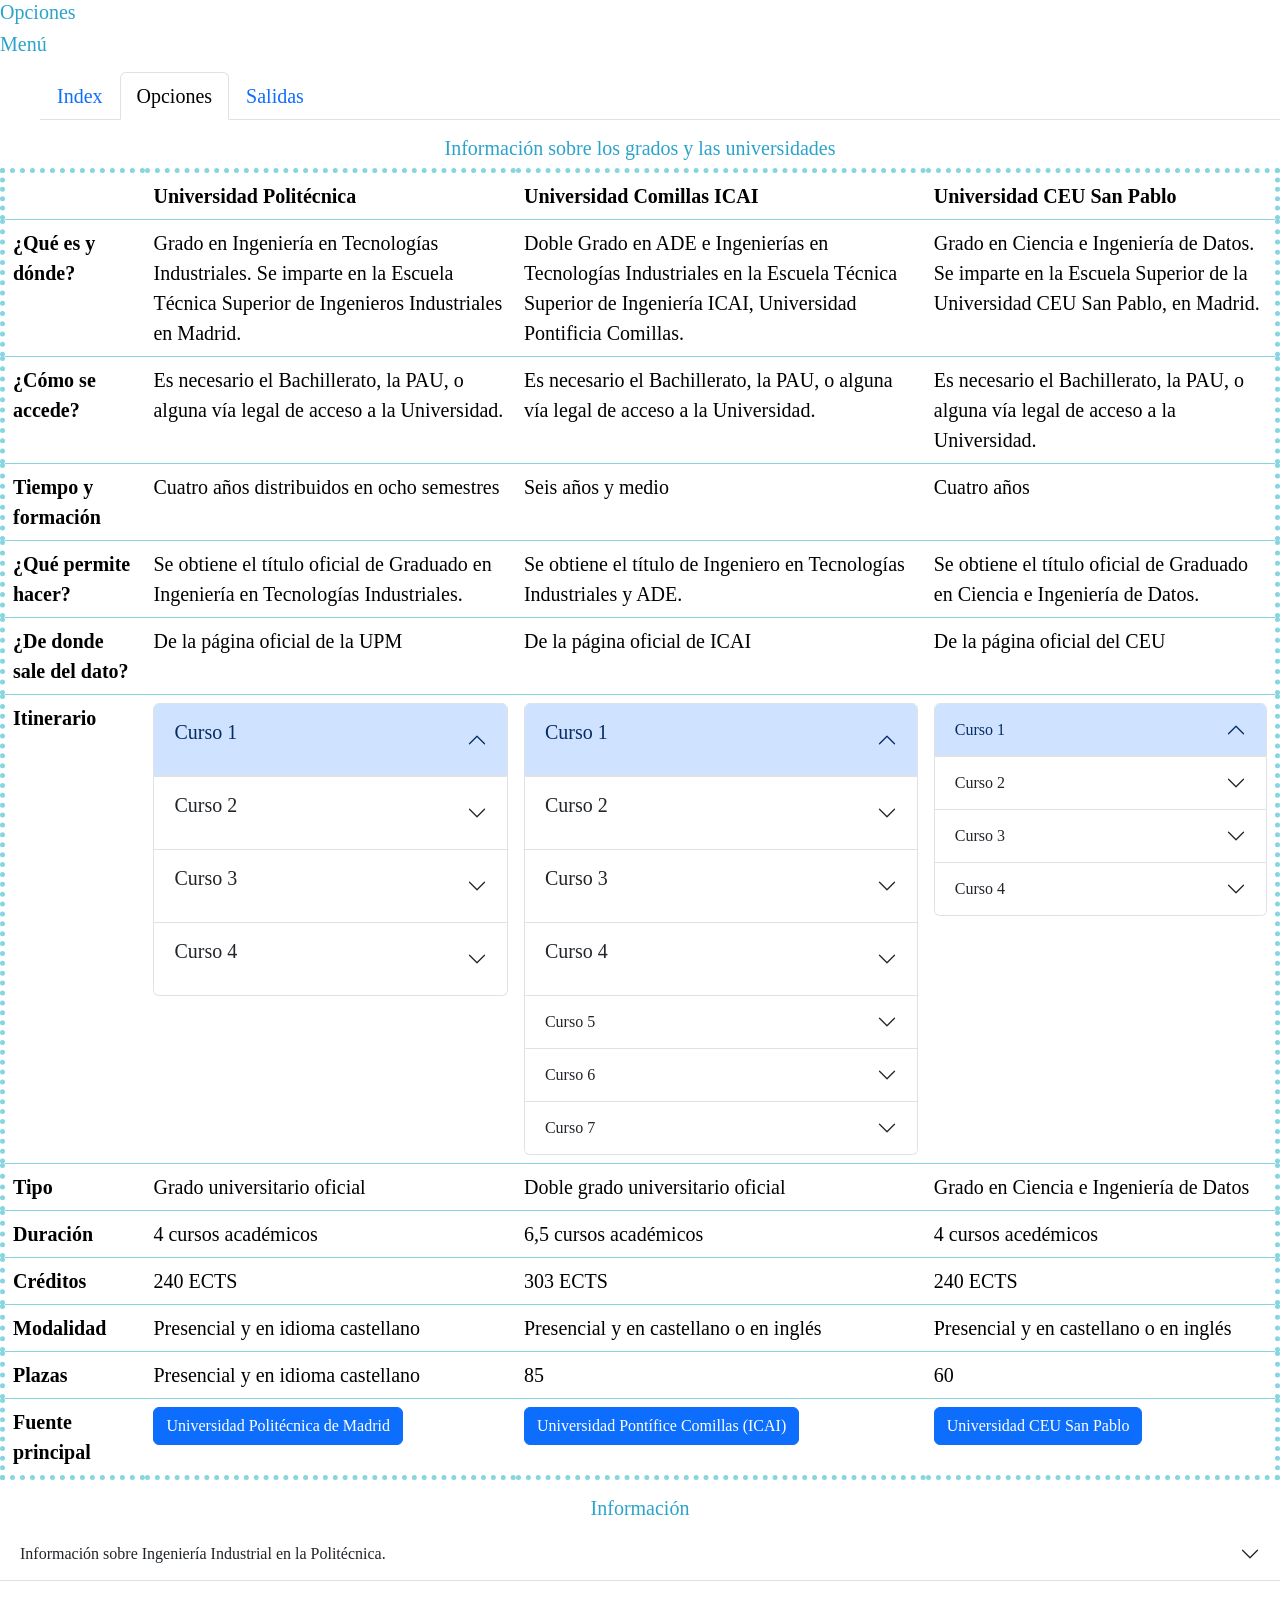
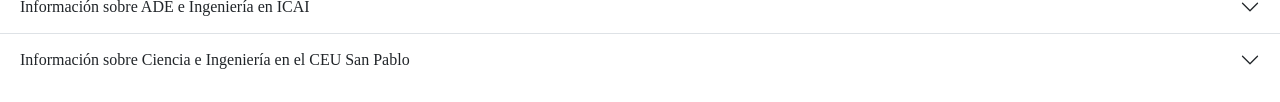
==== commit ca2a8531: "Añadir el pie de foto y decorar Añadí el pie de foto en todas las imágenes y cambié colores, tipos d" ====
--- a/opciones.html
+++ b/opciones.html
@@ -17,6 +17,7 @@
                 <li class="nav-item"><a class="nav-link" href="./salidas.html">Salidas</a></li>
             </ul>
         </menu>
+        <h2 class="centro">Información sobre los grados y las universidades</h2>
         <table class="table">
             <thead>
               <tr>
@@ -471,7 +472,7 @@
           <table class="table">
             <thead>
               
-                   
+          <h2 class="centro">Información</h2>         
           <div class="accordion accordion-flush" id="accordionFlushExample">
             <div class="accordion-item">
               <h2 class="accordion-header">
--- a/css/tic2-practica1.css
+++ b/css/tic2-practica1.css
@@ -1,21 +1,40 @@
-.h1, h2, h3, h4 {
-    font-family: "Courier New", monospace;
-  }
-.div, ul, li {
-    font-family: "Lucida Console", "Courier New", monospace;
-  }
-
-  .monospace {
-    font-family: monospace;
-  font-size: 20px;
-  }
-
-  .titulo {
-    color: rgb(168, 8, 134);
+ .h1, h2, h3, h4, h5, h1 {
+    color: rgb(44, 163, 203);
   text-align: left
   }
 
+  .p  {
+    margin-left: 80px;
+  }
+  
+  
+  
+  .div {
+    padding-top: 50px;
+    padding-right: 30px;
+    padding-bottom: 50px;
+    padding-left: 80px;
+  }
+  
+  p.menu {
+  border-style: dashed;
+  }
   .table {
-    border: 2px solid #ffa0ea;
-    padding: 1rem;
+     border-style: dotted;
+  border-width: thick;
+  border-color: rgb(135, 213, 225);
+  }
+  
+  .p, h1, h2, h3, h4, h5, table, div, ul, li, p, button {
+    font-family: "Times New Roman", Times, serif;
+    font-size: 20px;
+  }
+
+  h1 {
+    font-family: "Times New Roman", Times, serif;
+    font-size: 20px;
+  }
+
+  .centro {
+    text-align: center;
   }
